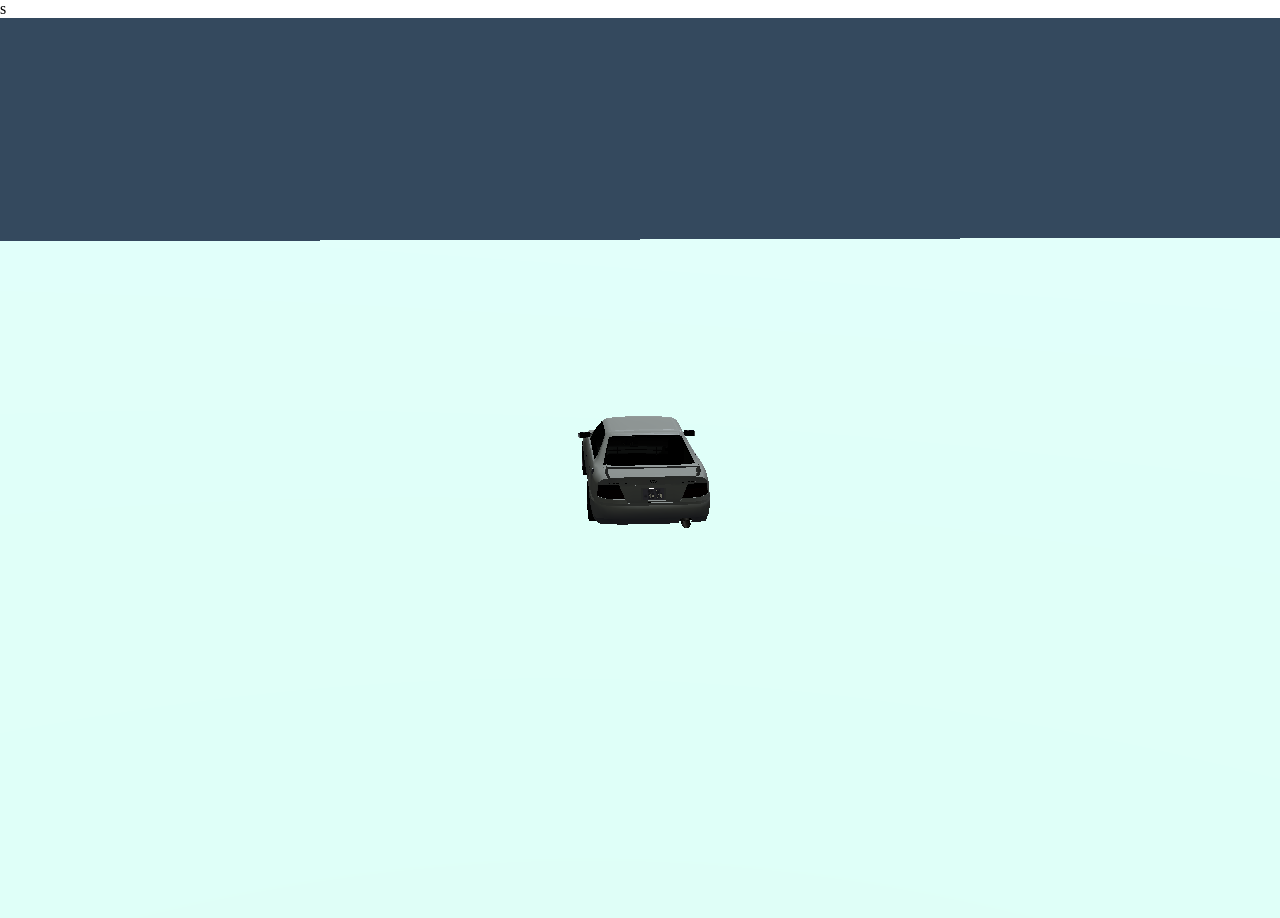
==== game/index.html @ 64fa3a7e "Game Archivos de plantilla" ====
<!DOCTYPE html>
<html lang="en">
<head>
  <meta charset="UTF-8" />
  <meta name="viewport" content="width=device-width, initial-scale=1.0" />
  <title>Modelos</title>
  <style>
    body {
      margin: 0;
      overflow: hidden;
    }
  </style>
</head>
<body>
  <script type="module">
    import * as THREE from "./three.module.js";
    import { STLLoader } from "./STLLoader.js";
    import { GLTFLoader } from "./GLTFLoader.js";

    const scene = new THREE.Scene();
    scene.background = new THREE.Color("#34495E");

    const camera = new THREE.PerspectiveCamera(45, window.innerWidth / window.innerHeight, 0.1, 1000);
    camera.position.set(0, 5, 20);

    const renderer = new THREE.WebGLRenderer();
    renderer.setSize(window.innerWidth, window.innerHeight);
    renderer.shadowMap.enabled = true;
    document.body.appendChild(renderer.domElement);

    const hemisphereLight = new THREE.HemisphereLight(0xffffbb, 0x080820, 1);
    scene.add(hemisphereLight);

    const directionalLight = new THREE.DirectionalLight(0xffffff, 1);
    directionalLight.position.set(1, 5, -1);
    scene.add(directionalLight);

    const planeGeometry = new THREE.PlaneGeometry(500, 500);
    const planeMaterial = new THREE.MeshStandardMaterial({ color: "slategrey" });
    const plane = new THREE.Mesh(planeGeometry, planeMaterial);
    plane.rotateX(-Math.PI / 2);
    plane.position.set(0, -0.5, 0);
    scene.add(plane);

    let toyotaSpeed = 0; // velocidad del Toyota
    let collision = false; // nueva variable de colisión

    let toyota; // para guardar el modelo del Toyota
    const loaderGLTF = new GLTFLoader();
    loaderGLTF.load(
      "./3D/toyota-chaser.glb",
      function (model) {
        toyota = model.scene;
        toyota.scale.set(2, 2, 2);
        toyota.rotation.y = Math.PI;
        toyota.position.set(20, 1, 0);
        scene.add(toyota);
      }
    );

    let mixerMujer;
    const loaderMujer = new GLTFLoader();
    loaderMujer.load("./3D/woman.glb", function (gltf) {
      mujer = gltf.scene;
      mujer.scale.set(2, 2, 2);
      mujer.position.set(10, 0, 0);
      scene.add(mujer);

      mixerMujer = new THREE.AnimationMixer(mujer);
      const clip = gltf.animations[0];
      const action = mixerMujer.clipAction(clip);
      action.play();
    });
    let mujer; // para guardar el modelo de la mujer
    let gameOver = false; // bandera de juego terminado



    // 🎮 Controles de teclado
    const keysPressed = {};
    window.addEventListener('keydown', (e) => {
      keysPressed[e.key.toLowerCase()] = true;
    });

    window.addEventListener('keyup', (e) => {
      keysPressed[e.key.toLowerCase()] = false;
    });

    //Variables de movimiento
    let speed = 0;
    const maxSpeed = 1;
    const acceleration = 0.01;
    const turnSpeed = 0.03;

    function animate() {
      if (mixerMujer) mixerMujer.update(0.02);

      if (toyota && mujer) {
        const boxToyota = new THREE.Box3().setFromObject(toyota);
        const boxMujer = new THREE.Box3().setFromObject(mujer);

        collision = boxToyota.intersectsBox(boxMujer);

        if (collision && !gameOver) {
          gameOver = true;
          showGameOver();
        }

        // Movimiento solo si no hay colisión
        if (!collision) {
          if (keysPressed['s']) {
            speed += acceleration;
            if (speed > maxSpeed) speed = maxSpeed;
          } else if (keysPressed['w']) {
            speed -= acceleration;
            if (speed < -maxSpeed/2) speed = -maxSpeed/2; // Reversa más lenta
          } else {
            // Frenado natural
            if (speed > 0) {
              speed -= acceleration / 2;
              if (speed < 0) speed = 0;
            }
            if (speed < 0) {
              speed += acceleration / 2;
              if (speed > 0) speed = 0;
            }
          }

          if (keysPressed['a']) {
            toyota.rotation.y += turnSpeed;
          }
          if (keysPressed['d']) {
            toyota.rotation.y -= turnSpeed;
          }

          // Avanzar según la dirección del carro
          toyota.position.x -= Math.sin(toyota.rotation.y) * speed;
          toyota.position.z -= Math.cos(toyota.rotation.y) * speed;
        }

      }

      // Cámara en tercera persona (persiguiendo al Toyota)
      if (toyota) {
        const relativeCameraOffset = new THREE.Vector3(0, 5, -20); // posición detrás del carro

        const cameraOffset = relativeCameraOffset.applyMatrix4(toyota.matrixWorld);

        camera.position.lerp(cameraOffset, 0.1); // Lerp para que la cámara siga suavemente
        camera.lookAt(toyota.position);
      }

      renderer.render(scene, camera);
      requestAnimationFrame(animate);
    }

    animate();

    function showGameOver() {
      const div = document.createElement('div');
      div.style.position = 'fixed';
      div.style.top = '50%';
      div.style.left = '50%';
      div.style.transform = 'translate(-50%, -50%)';
      div.style.fontSize = '48px';
      div.style.color = 'red';
      div.style.background = 'white';
      div.style.padding = '20px';
      div.style.border = '5px solid red';
      div.style.borderRadius = '10px';
      div.style.zIndex = '100';
      div.innerText = '¡Perdiste!';
      document.body.appendChild(div);
    }


    window.addEventListener('resize', () => {
      camera.aspect = window.innerWidth / window.innerHeight;
      camera.updateProjectionMatrix();
      renderer.setSize(window.innerWidth, window.innerHeight);
    });
  </script>
</body>
</html>
s
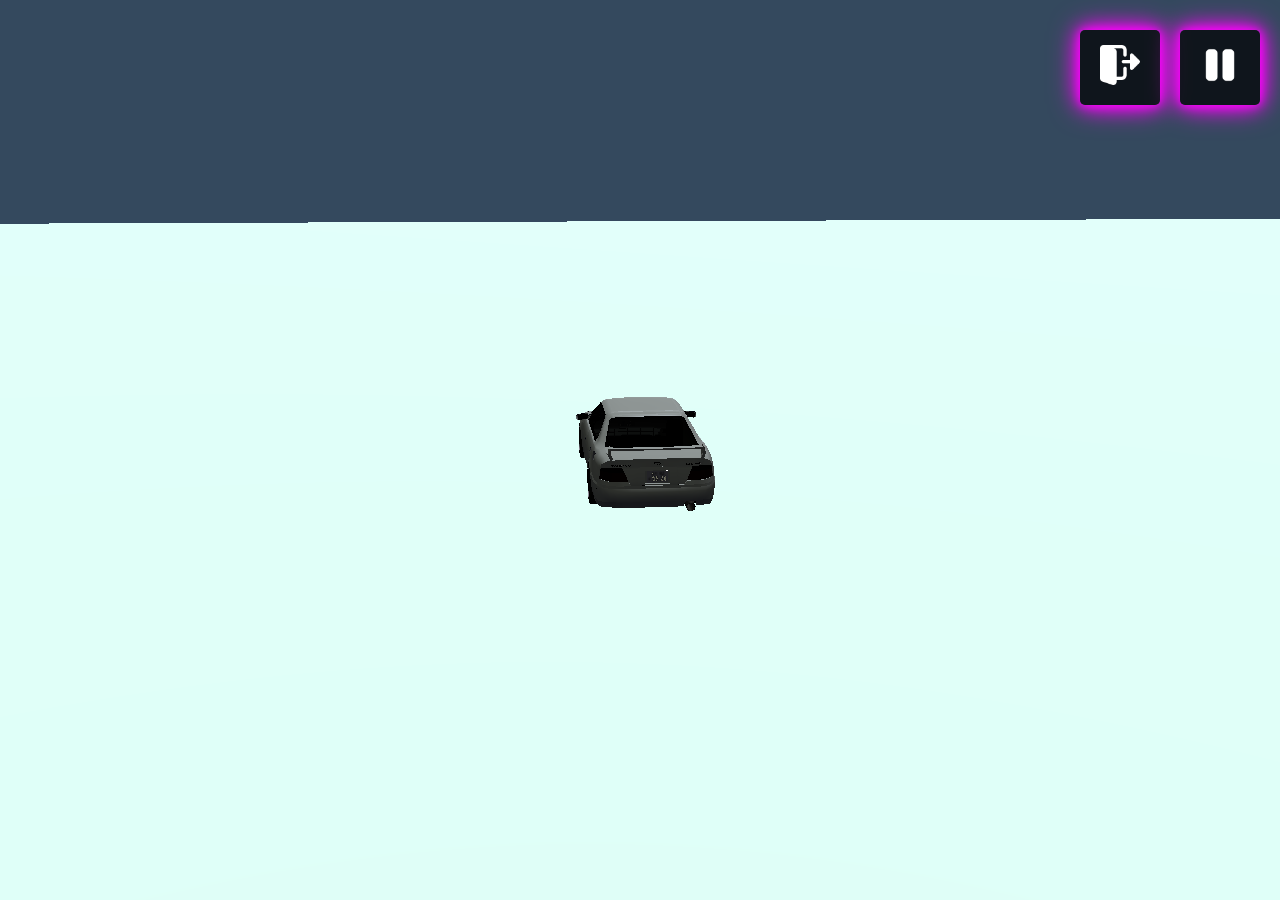
==== commit be362940: "Botones y rutas Al menos boton de pausa y salir del juego, ya estan bien ligados con los links" ====
--- a/game/index.html
+++ b/game/index.html
@@ -4,14 +4,21 @@
   <meta charset="UTF-8" />
   <meta name="viewport" content="width=device-width, initial-scale=1.0" />
   <title>Modelos</title>
+  <link rel = "stylesheet" href = "../CSS/game.css">
   <style>
-    body {
-      margin: 0;
-      overflow: hidden;
+    body{
+      margin: 0; 
     }
   </style>
 </head>
 <body>
+  <header class = "header-container">
+    <div class = "btn-container">
+        <button class="btn" onclick="location.href='../car.html'"><img src = "../CSS/IMG/exit-icon.png"></button>
+        <button class="btn" onclick="location.href='../stop.html'"><img src = "../CSS/IMG/pause-icon.png"></button>
+    </div>   
+  </header> 
+
   <script type="module">
     import * as THREE from "./three.module.js";
     import { STLLoader } from "./STLLoader.js";
@@ -182,4 +189,3 @@
   </script>
 </body>
 </html>
-s
--- a/CSS/game.css
+++ b/CSS/game.css
@@ -0,0 +1,152 @@
+
+.header-container{
+    display: flex;
+    justify-content: center;
+    position: fixed;
+    top: 20px;
+    width: 100%;
+    gap: 10px;
+    z-index: 10; /* Para que esté sobre el contenido */
+}
+
+.header-text{
+    font-size: 3rem;
+    margin: 0;
+    color: #ff1dff;
+    text-shadow: 0 0 10px #ff00ff, 0 0 20px #ff00ff, 0 0 30px #ff00ff; /* Neon glow effect */
+    margin-right: 380px;
+}
+
+.btn-container{
+    display: flex;
+    justify-content: flex-end;
+    gap: 10px; 
+    width: 100%;
+    padding: 10px 20px 10px 10px;
+}
+.race-container {
+    display: flex;
+    flex-direction: column;
+    align-items: center;
+    justify-content: space-between;
+    /* height: 100vh; */
+    color: #fff;
+    text-align: center;
+    background: rgba(0, 0, 0, 0.6); /* Semi-transparent background for cyberpunk effect */
+}
+
+.dashboard {
+    display: grid;
+    justify-content: space-around;
+    align-items: center;
+    width: 100%;
+    padding: 20px;
+}
+
+.speedometer {
+    /* display: flex;
+    flex-direction: column; */
+    align-items: center;
+    background-color: rgba(0, 0, 0, 0.7);
+    padding: 20px;
+    border-radius: 10px;
+    box-shadow: 0 0 10px #00ffff, 0 0 20px #00ffff, 0 0 30px #00ffff; /* Neon glow effect */
+    margin-top: 15px;
+    grid-column-start: 2;
+    grid-row-start: 4;
+}
+
+.position {
+    /* display: flex;
+    flex-direction: column; */
+    align-items: center;
+    background-color: rgba(0, 0, 0, 0.7);
+    padding: 20px;
+    border-radius: 10px;
+    box-shadow: 0 0 10px #00ffff, 0 0 20px #00ffff, 0 0 30px #00ffff; /* Neon glow effect */
+    margin-top: 15px;
+    grid-column-start: 3;
+    grid-row-start: 4;
+}
+
+.map{
+    grid-column: span 4 / span 4;
+    align-items: center;
+    background-color: rgba(0, 0, 0, 0.7);
+    padding: 20px;
+    border-radius: 10px;
+    box-shadow: 0 0 10px #00ffff, 0 0 20px #00ffff, 0 0 30px #00ffff; /* Neon glow effect */
+    margin-bottom: 40px;
+}
+
+.speedometer p, .position p {
+    font-size: 1.5rem;
+    margin: 0;
+    color: #00ffff; /* Neon cyan text */
+}
+
+.map img {
+    max-width: 800px;
+    border-radius: 10px;
+    box-shadow: 0 0 20px #fff;
+    max-height: 450px;
+}
+
+#miCanvas3D {
+    position: absolute;
+    top: 0;
+    left: 0;
+    z-index: 2;
+    pointer-events: none; /* Si no quieres que bloquee clics */
+}
+
+
+.btn {
+    background-color: rgba(0, 0, 0, 0.7);
+    color: #ff00ff; 
+    text-shadow: 0 0 10px #ff00ff, 0 0 20px #ff00ff, 0 0 30px #ff00ff; 
+    padding: 15px 20px;
+    border: none;
+    border-radius: 5px;
+    font-size: 1.2rem;
+    cursor: pointer;
+    transition: background-color 0.3s, box-shadow 0.3s;
+    box-shadow: 0 0 10px #ff00ff, 0 0 20px #ff00ff, 0 0 30px #ff00ff; 
+    margin-left: 10px;
+}
+
+.btn:hover {
+    background-color: rgba(0, 0, 0, 0.9);
+    box-shadow: 0 0 20px #ff00ff, 0 0 40px #ff00ff, 0 0 60px #ff00ff; 
+    transform: scale(1.1);
+} 
+
+.btn img {
+    width: 40px;
+    height: 40px;
+} 
+
+
+/* footer {
+    margin-bottom: 20px;
+}
+
+footer .btn {
+    background-color: rgba(0, 0, 0, 0.7);
+    color: #ff00ff; 
+    text-shadow: 0 0 10px #ff00ff, 0 0 20px #ff00ff, 0 0 30px #ff00ff; 
+    padding: 15px 30px;
+    border: none;
+    border-radius: 5px;
+    font-size: 1.2rem;
+    cursor: pointer;
+    transition: background-color 0.3s, box-shadow 0.3s;
+    box-shadow: 0 0 10px #ff00ff, 0 0 20px #ff00ff, 0 0 30px #ff00ff; 
+    
+}
+
+footer .btn:hover {
+    background-color: rgba(0, 0, 0, 0.9);
+    box-shadow: 0 0 20px #ff00ff, 0 0 40px #ff00ff, 0 0 60px #ff00ff; 
+} */
+
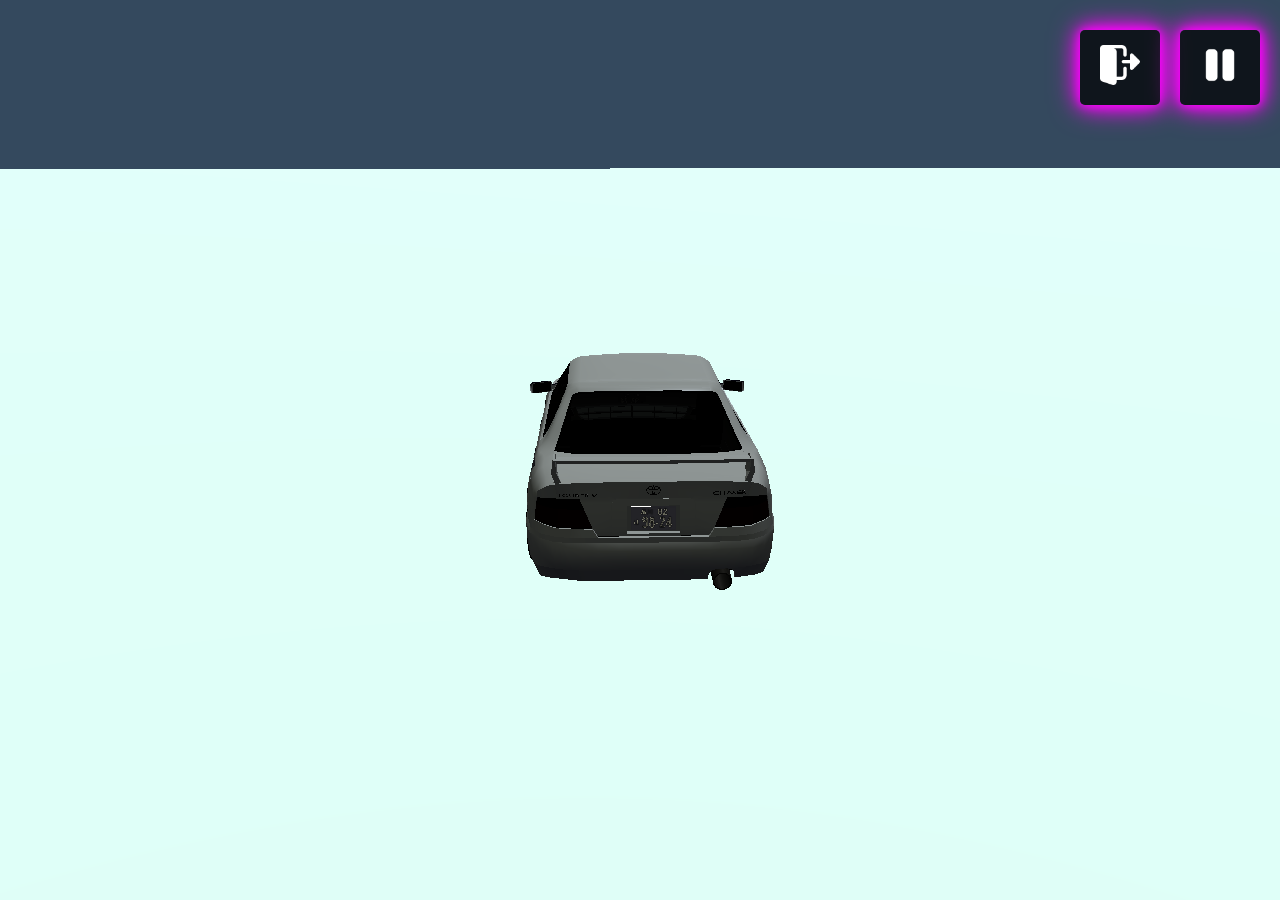
==== commit cee1afdd: "Subida de modelos" ====
--- a/game/index.html
+++ b/game/index.html
@@ -15,6 +15,8 @@
   <header class = "header-container">
     <div class = "btn-container">
         <button class="btn" onclick="location.href='../car.html'"><img src = "../CSS/IMG/exit-icon.png"></button>
+        <link rel="stylesheet" href="game.css">
+        
         <button class="btn" onclick="location.href='../stop.html'"><img src = "../CSS/IMG/pause-icon.png"></button>
     </div>   
   </header> 
@@ -60,17 +62,30 @@
         toyota = model.scene;
         toyota.scale.set(2, 2, 2);
         toyota.rotation.y = Math.PI;
-        toyota.position.set(20, 1, 0);
+        toyota.position.set(4, 1, 0);
         scene.add(toyota);
+      }
+    );
+
+    let city;
+    const loaderCity = new GLTFLoader();
+    loaderGLTF.load(
+      "./3D/ccity_building_set_1.glb",
+      function (model) {
+        city = model.scene;
+        city.scale.set(.012, .012, .012);
+        city.position.set(85, 0, 65);
+        scene.add(city);
       }
     );
 
     let mixerMujer;
     const loaderMujer = new GLTFLoader();
-    loaderMujer.load("./3D/woman.glb", function (gltf) {
+    loaderMujer.load("./3D/Mujer.glb", function (gltf) {
       mujer = gltf.scene;
       mujer.scale.set(2, 2, 2);
-      mujer.position.set(10, 0, 0);
+      mujer.rotation.y = Math.PI;
+      mujer.position.set(9, 0, -20);
       scene.add(mujer);
 
       mixerMujer = new THREE.AnimationMixer(mujer);
@@ -78,10 +93,63 @@
       const action = mixerMujer.clipAction(clip);
       action.play();
     });
-    let mujer; // para guardar el modelo de la mujer
-    let gameOver = false; // bandera de juego terminado
-
-
+    let mujer;
+
+    let mixerWoman;
+    const loaderWoman = new GLTFLoader();
+    loaderWoman.load("./3D/woman.glb", function (gltf) {
+      Woman = gltf.scene;
+      Woman.scale.set(2, 2, 2);
+      Woman.position.set(9, 0, -70);
+      scene.add(Woman);
+
+      mixerWoman = new THREE.AnimationMixer(Woman);
+      const clip = gltf.animations[0];
+      const action = mixerWoman.clipAction(clip);
+      action.play();
+    });
+    let Woman;
+
+
+    
+    
+
+    let mixerHombre;
+    const loaderHombre = new GLTFLoader();
+    loaderHombre.load("./3D/Hombre.glb", function (gltf) {
+      Hombre = gltf.scene;
+      Hombre.scale.set(2, 2, 2);
+      Hombre.rotation.y = 20;
+      Hombre.position.set(-3, 0, -30);
+      scene.add(Hombre);
+
+      mixerHombre = new THREE.AnimationMixer(Hombre);
+      const clip = gltf.animations[0];
+      const action = mixerHombre.clipAction(clip);
+      action.play();
+    });
+    let Hombre;
+
+    let mixerMan;
+    const loaderMan = new GLTFLoader();
+    loaderMan.load("./3D/Man.glb", function (gltf) {
+      Man = gltf.scene;
+      Man.scale.set(2, 2, 2);
+      Man.rotation.y = -20;
+      Man.position.set(4, 0, -80);
+      scene.add(Man);
+
+      mixerMan = new THREE.AnimationMixer(Man);
+      const clip = gltf.animations[0];
+      const action = mixerMan.clipAction(clip);
+      action.play();
+    });
+    let Man;
+
+
+
+
+    let gameOver = false;
 
     // 🎮 Controles de teclado
     const keysPressed = {};
@@ -101,6 +169,12 @@
 
     function animate() {
       if (mixerMujer) mixerMujer.update(0.02);
+      
+      if (mixerWoman) mixerWoman.update(0.02);
+
+      if (mixerHombre) mixerHombre.update(0.02);
+
+      if (mixerMan) mixerMan.update(0.02);
 
       if (toyota && mujer) {
         const boxToyota = new THREE.Box3().setFromObject(toyota);
@@ -149,7 +223,7 @@
 
       // Cámara en tercera persona (persiguiendo al Toyota)
       if (toyota) {
-        const relativeCameraOffset = new THREE.Vector3(0, 5, -20); // posición detrás del carro
+        const relativeCameraOffset = new THREE.Vector3(0, 3, -10); // posición detrás del carro
 
         const cameraOffset = relativeCameraOffset.applyMatrix4(toyota.matrixWorld);
 
@@ -165,21 +239,19 @@
 
     function showGameOver() {
       const div = document.createElement('div');
-      div.style.position = 'fixed';
-      div.style.top = '50%';
-      div.style.left = '50%';
-      div.style.transform = 'translate(-50%, -50%)';
-      div.style.fontSize = '48px';
-      div.style.color = 'red';
-      div.style.background = 'white';
-      div.style.padding = '20px';
-      div.style.border = '5px solid red';
-      div.style.borderRadius = '10px';
-      div.style.zIndex = '100';
+      div.className = 'game-over'; 
       div.innerText = '¡Perdiste!';
+
+      // Crear el botón
+      const button = document.createElement('button');
+      button.innerText = 'Ir a Resultados';
+      button.addEventListener('click', () => {
+        window.location.href = '../ranking.html'; 
+      });
+
+      div.appendChild(button);
       document.body.appendChild(div);
     }
-
 
     window.addEventListener('resize', () => {
       camera.aspect = window.innerWidth / window.innerHeight;
--- a/game/game.css
+++ b/game/game.css
@@ -0,0 +1,26 @@
+.game-over {
+    position: fixed;
+    top: 50%;
+    left: 50%;
+    transform: translate(-50%, -50%);
+    font-size: 48px;
+    color: red;
+    background: white;
+    padding: 20px;
+    border: 5px solid red;
+    border-radius: 10px;
+    z-index: 100;
+    text-align: center;
+  }
+  
+  .game-over button {
+    display: block;
+    margin-top: 20px;
+    padding: 10px 20px;
+    font-size: 24px;
+    cursor: pointer;
+    background: red;
+    color: white;
+    border: none;
+    border-radius: 5px;
+  }
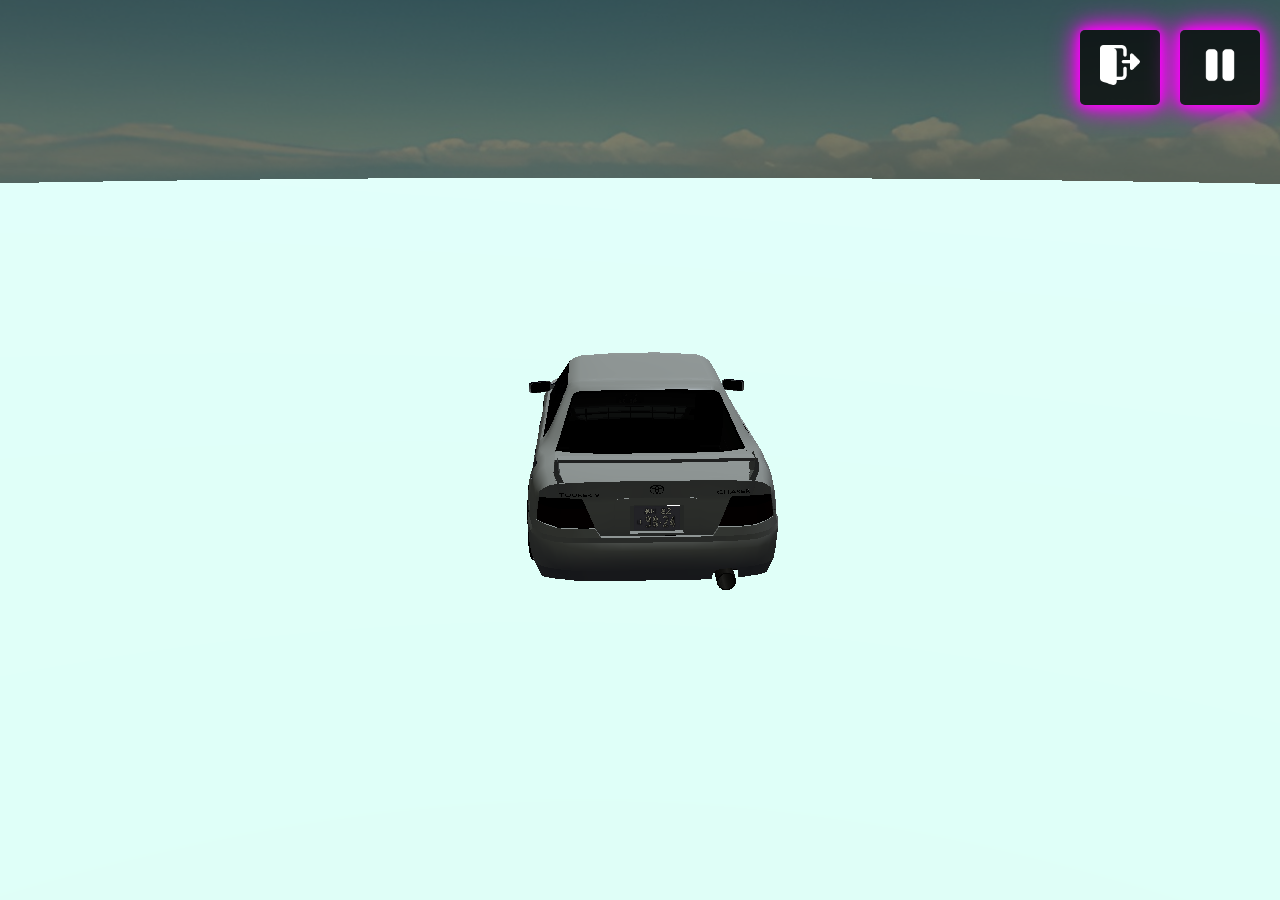
==== commit c4333980: "Skydome" ====
--- a/game/index.html
+++ b/game/index.html
@@ -54,7 +54,7 @@
     let toyotaSpeed = 0; // velocidad del Toyota
     let collision = false; // nueva variable de colisión
 
-    let toyota; // para guardar el modelo del Toyota
+    let toyota; 
     const loaderGLTF = new GLTFLoader();
     loaderGLTF.load(
       "./3D/toyota-chaser.glb",
@@ -74,10 +74,25 @@
       function (model) {
         city = model.scene;
         city.scale.set(.012, .012, .012);
-        city.position.set(85, 0, 65);
+        city.position.set(85, 0, 100);
         scene.add(city);
       }
     );
+
+    let Skydome;
+    const loaderSkydome = new GLTFLoader();
+    loaderGLTF.load(
+      "./3D/Sky.glb",
+      function (model) {
+        Skydome = model.scene;
+        Skydome.scale.set(1, 1, 1);
+        Skydome.position.set(0, 0, 0);
+        scene.add(Skydome);
+      }
+    );
+
+
+
 
     let mixerMujer;
     const loaderMujer = new GLTFLoader();
@@ -168,6 +183,11 @@
     const turnSpeed = 0.03;
 
     function animate() {
+      if (Skydome) {
+        Skydome.rotation.y += 0.001;       
+      }
+
+
       if (mixerMujer) mixerMujer.update(0.02);
       
       if (mixerWoman) mixerWoman.update(0.02);
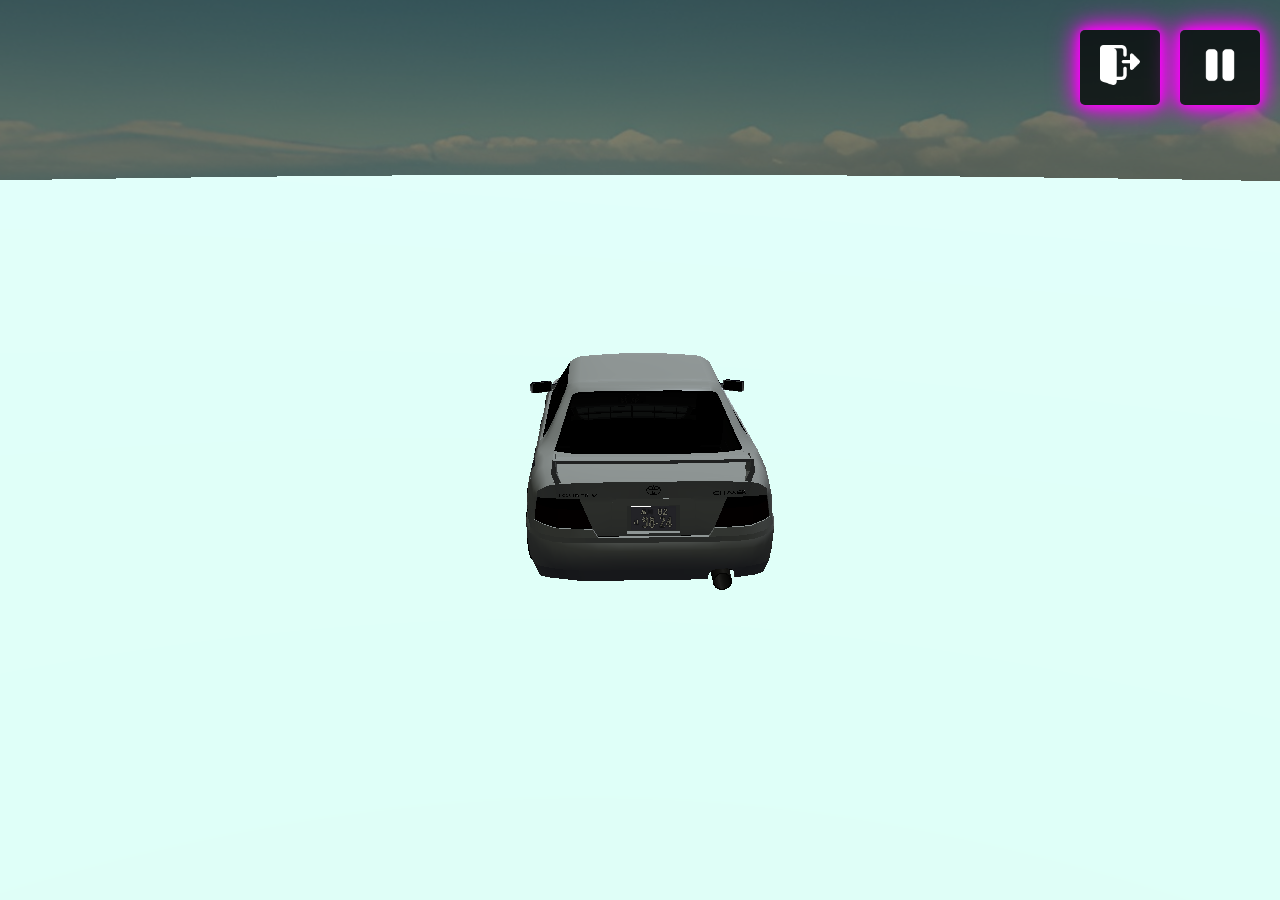
==== commit 5153e9c0: "Load models and fix display En la seleccion del carro y del mapa estaba mal desplegado, y agregue ma" ====
--- a/game/index.html
+++ b/game/index.html
@@ -70,7 +70,7 @@
     let city;
     const loaderCity = new GLTFLoader();
     loaderGLTF.load(
-      "./3D/ccity_building_set_1.glb",
+      "./3D/city.glb",
       function (model) {
         city = model.scene;
         city.scale.set(.012, .012, .012);
@@ -90,9 +90,6 @@
         scene.add(Skydome);
       }
     );
-
-
-
 
     let mixerMujer;
     const loaderMujer = new GLTFLoader();
